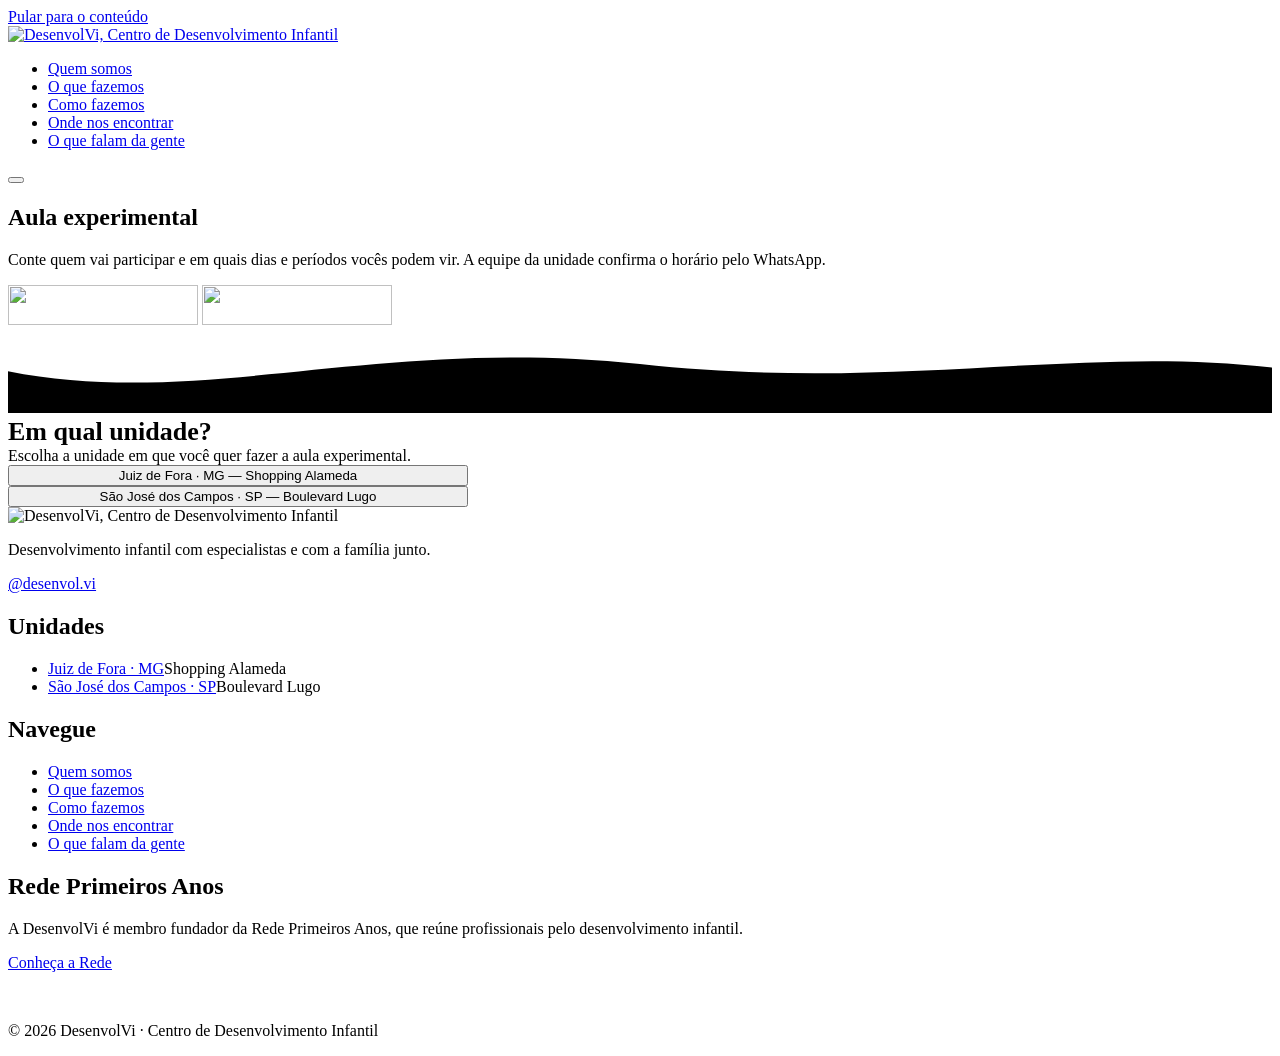
==== aula-experimental.html @ f46319bb "Prévia: aula experimental por unidade na página de contatos (não publicada) Co-Authored-By: Claude O" ====
<!doctype html>
<html lang="pt-BR">
<head>
<meta charset="utf-8">
<meta name="viewport" content="width=device-width, initial-scale=1">
<title>Agende sua aula experimental · DesenvolVi</title>
<meta name="description" content="Peça a aula experimental na DesenvolVi: conte quem vai participar e em que dias e períodos vocês podem. A equipe confirma o horário pelo WhatsApp.">
<meta name="theme-color" content="#9966FF">
<meta name="robots" content="noindex">
<meta property="og:type" content="website">
<meta property="og:locale" content="pt_BR">
<meta property="og:title" content="Agende sua aula experimental · DesenvolVi">
<meta property="og:description" content="Conte quem vai participar e em que dias e períodos vocês podem. A equipe confirma o horário pelo WhatsApp.">
<meta property="og:image" content="assets/img/icone-app-512.png">
<link rel="icon" href="assets/img/favicon.ico" sizes="any">
<link rel="icon" type="image/png" sizes="32x32" href="assets/img/favicon-32.png">
<link rel="apple-touch-icon" href="assets/img/apple-touch-icon.png">
<link rel="preload" href="assets/fonts/baloo-2-latin-800-normal.woff2" as="font" type="font/woff2" crossorigin>
<link rel="preload" href="assets/fonts/roboto-latin-400-normal.woff2" as="font" type="font/woff2" crossorigin>
<link rel="stylesheet" href="assets/css/style.css?v=6">
<link rel="stylesheet" href="assets/css/formulario.css?v=1">
</head>
<body>
<a class="pular" href="#conteudo">Pular para o conteúdo</a>
<header class="site-header">
  <div class="wrap hd">
    <a class="marca" href="index.html" aria-label="DesenvolVi, Centro de Desenvolvimento Infantil, página inicial"><img src="assets/img/logo-desenvolvi.png" alt="DesenvolVi, Centro de Desenvolvimento Infantil" width="276" height="70"></a>
    <nav class="menu" id="menu" aria-label="Menu principal">
      <ul><li><a href="quem-somos.html">Quem somos</a></li><li><a href="index.html#servicos">O que fazemos</a></li><li><a href="como-fazemos.html">Como fazemos</a></li><li><a href="index.html#unidades">Onde nos encontrar</a></li><li><a href="o-que-falam.html">O que falam da gente</a></li></ul>
      <a class="lnk-app" href="#" data-app hidden>Entrar no app</a>
    </nav>
    <div class="hd-acoes">
      <button class="menu-toggle" id="menu-toggle" type="button" aria-controls="menu" aria-expanded="false" aria-label="Abrir menu"><span></span><span></span><span></span></button>
    </div>
  </div>
</header>

<main id="conteudo">
  <section class="pg-topo lilas">
    <span class="decor" aria-hidden="true"><span class="bolha b1"></span><span class="bolha b2"></span></span>
    <div class="wrap pg-topo-in">
      <div>
        <h1>Aula experimental</h1>
        <p class="lead">Conte quem vai participar e em quais dias e períodos vocês podem vir. A equipe da unidade confirma o horário pelo WhatsApp.</p>
      </div>
      <div class="pg-adesivos" aria-hidden="true">
        <img src="assets/img/pilulas/explorar.svg" alt="" width="190" height="40">
        <img src="assets/img/pilulas/incentivar.svg" alt="" width="190" height="40">
      </div>
    </div>
    <svg class="onda o-branco onda-base" viewBox="0 0 1440 96" preserveAspectRatio="none" aria-hidden="true" focusable="false"><path d="M0,48 C220,92 420,8 720,40 C1010,72 1220,18 1440,44 L1440,96 L0,96 Z" fill="currentColor"/></svg>
  </section>

  <section class="fm-secao">
    <div class="wrap fm-wrap">

      <noscript><p class="fm-aviso erro">Para enviar o pedido é preciso ativar o JavaScript. Se preferir, fale com a gente pelo <a href="contato.html">WhatsApp da unidade</a>.</p></noscript>

      <!-- 1) sem unidade no link: escolher -->
      <div id="fm-escolha" hidden>
        <h2 class="fm-tit">Em qual unidade?</h2>
        <p class="fm-dica">Escolha a unidade em que você quer fazer a aula experimental.</p>
        <ul class="fm-escolha" id="fm-escolha-lista"></ul>
      </div>

      <!-- 2) formulário -->
      <div id="fm-form-area" hidden>
        <p class="fm-un"><span id="fm-un-nome"></span><button type="button" id="fm-trocar" hidden>trocar</button></p>

        <div id="fm-carregando" class="fm-carregando" role="status"><span class="fm-giro" aria-hidden="true"></span>Preparando o formulário...</div>
        <div id="fm-falha" class="fm-aviso erro" role="alert" hidden></div>

        <form id="fm-form" novalidate hidden autocomplete="on">
          <div class="fm-aviso erro" id="fm-resumo-erros" role="alert" hidden></div>

          <fieldset class="fm-bloco">
            <legend>Quem vai participar</legend>
            <div class="fm-campo" id="c-crianca">
              <label for="f-crianca">Nome da criança</label>
              <input type="text" id="f-crianca" name="crianca" maxlength="80" autocomplete="off" required>
              <p class="fm-erro" hidden></p>
            </div>
            <div class="fm-campo" id="c-faixa">
              <label for="f-faixa">Idade da criança</label>
              <select id="f-faixa" name="faixa" required><option value="">Escolha...</option></select>
              <p class="fm-erro" hidden></p>
            </div>
          </fieldset>

          <fieldset class="fm-bloco">
            <legend>Responsável</legend>
            <div class="fm-campo" id="c-resp">
              <label for="f-resp">Nome do responsável</label>
              <input type="text" id="f-resp" name="responsavel" maxlength="80" autocomplete="name" required>
              <p class="fm-erro" hidden></p>
            </div>
            <div class="fm-duas">
              <div class="fm-campo" id="c-cel">
                <label for="f-cel">WhatsApp</label>
                <input type="tel" id="f-cel" name="celular" inputmode="tel" autocomplete="tel-national" placeholder="(00) 00000-0000" maxlength="15" required>
                <p class="fm-erro" hidden></p>
              </div>
              <div class="fm-campo" id="c-origem">
                <label for="f-origem">Como conheceu a DesenvolVi?</label>
                <select id="f-origem" name="origem" required><option value="">Escolha...</option></select>
                <p class="fm-erro" hidden></p>
              </div>
            </div>
          </fieldset>

          <fieldset class="fm-bloco" id="c-matriz">
            <legend>Quando vocês podem vir?</legend>
            <p class="fm-dica">Toque em todos os dias e períodos em que podem. Quanto mais opções, mais fácil de encontrar um horário. Toque no nome do dia ou do período para marcar tudo de uma vez.</p>
            <div class="mx" id="fm-matriz" role="group" aria-label="Dias e períodos disponíveis"></div>
            <p class="fm-erro" hidden></p>
          </fieldset>

          <fieldset class="fm-bloco">
            <legend>Quer nos contar mais alguma coisa?</legend>
            <div class="fm-campo" id="c-obs">
              <label for="f-obs">Observações <span class="fm-opc">(opcional)</span></label>
              <textarea id="f-obs" name="obs" maxlength="300" placeholder="Por exemplo: uma preferência de horário ou algo que a equipe deva saber."></textarea>
              <p class="fm-contador" id="fm-obs-cont" aria-live="off">0/300</p>
            </div>
          </fieldset>

          <!-- campo isca: pessoas não veem; robôs costumam preencher -->
          <div class="fm-isca" aria-hidden="true"><label>Não preencha este campo<input type="text" id="f-isca" name="site" tabindex="-1" autocomplete="off"></label></div>

          <label class="fm-aceite" id="c-aceite">
            <input type="checkbox" id="f-aceite" required>
            <span>Autorizo a DesenvolVi a usar estes dados para entrar em contato comigo sobre a aula experimental (LGPD).</span>
          </label>
          <p class="fm-erro" id="c-aceite-erro" hidden></p>

          <button class="btn btn-primary fm-enviar" id="fm-enviar" type="submit">Enviar pedido</button>
        </form>
      </div>

      <!-- 3) resultado -->
      <div id="fm-ok" class="fm-ok" hidden tabindex="-1">
        <span class="fm-ok-ic" aria-hidden="true"><svg viewBox="0 0 24 24" width="40" height="40" fill="none" stroke="currentColor" stroke-width="3" stroke-linecap="round" stroke-linejoin="round"><path d="M5 12.5l4.5 4.5L19 7.5"/></svg></span>
        <h2>Recebemos o seu pedido!</h2>
        <p id="fm-ok-txt">Agora é só enviar a mensagem pelo WhatsApp da unidade. A equipe responde com o horário disponível.</p>
        <div class="fm-resumo" id="fm-ok-resumo"></div>
        <a class="btn btn-primary fm-whats" id="fm-ok-whats" href="#" target="_blank" rel="noopener" data-evento="experimental_whatsapp"></a>
      </div>

    </div>
  </section>
</main>

<footer class="site-footer">
  <div class="wrap ft">
    <div class="ft-marca">
      <img src="assets/img/logo-desenvolvi-escuro.png" alt="DesenvolVi, Centro de Desenvolvimento Infantil" width="276" height="70" loading="lazy">
      <p>Desenvolvimento infantil com especialistas e com a família junto.</p>
      <p><a href="#" data-instagram data-usuario>Instagram</a></p>
    </div>
    <div>
      <h2 class="ft-tit">Unidades</h2>
      <ul class="ft-lista" data-unidades="rodape"></ul>
    </div>
    <div>
      <h2 class="ft-tit">Navegue</h2>
      <ul class="ft-lista"><li><a href="quem-somos.html">Quem somos</a></li><li><a href="index.html#servicos">O que fazemos</a></li><li><a href="como-fazemos.html">Como fazemos</a></li><li><a href="index.html#unidades">Onde nos encontrar</a></li><li><a href="o-que-falam.html">O que falam da gente</a></li></ul>
      <p><a href="#" data-app hidden>Entrar no app</a></p>
    </div>
    <div class="ft-rede">
      <h2 class="ft-tit">Rede Primeiros Anos</h2>
      <p>A DesenvolVi é membro fundador da Rede Primeiros Anos, que reúne profissionais pelo desenvolvimento infantil.</p>
      <p><a href="#" data-rede>Conheça a Rede</a></p>
    </div>
  </div>
  <div class="wrap ft-base">
    <img class="faixa" src="assets/img/faixa.svg" alt="" width="200" height="12">
    <p>© <span id="ano">2026</span> DesenvolVi · Centro de Desenvolvimento Infantil</p>
  </div>
</footer>

<dialog class="dlg" id="dlg-agendar" aria-labelledby="dlg-tit">
  <div class="dlg-caixa">
    <button class="dlg-fechar" type="button" data-fechar aria-label="Fechar">×</button>
    <h2 id="dlg-tit">Escolha a unidade</h2>
    <p>A conversa continua pelo WhatsApp.</p>
    <ul class="dlg-lista" id="dlg-unidades"></ul>
  </div>
</dialog>

<script src="assets/js/config.js?v=6"></script>
<script src="assets/js/app.js?v=6"></script>
<script src="assets/js/experimental.js?v=1"></script>
</body>
</html>
---- assets/css/formulario.css ----
/* DesenvolVi — formulário da aula experimental (aula-experimental.html).
   Usa só os tokens do Design System já definidos em style.css (cores, espaços, raios, botões). */

.fm-secao{padding:var(--space-7) 0 var(--space-8)}
.fm-wrap{max-width:760px}
.fm-un{display:inline-flex;align-items:center;gap:var(--space-2);margin:0 0 var(--space-5);padding:var(--space-2) var(--space-4);border-radius:var(--radius-pill);background:var(--surface-soft);border:1px solid var(--line);font-weight:700;color:var(--brand-text)}
.fm-un button{border:0;background:none;color:var(--ink-muted);font:500 14px/20px var(--font);text-decoration:underline;cursor:pointer;padding:var(--space-1) var(--space-2);min-height:32px}

.fm-bloco{margin:0 0 var(--space-6);padding:0;border:0;min-width:0}
.fm-bloco > legend,.fm-tit{font-family:var(--titulo);font-weight:700;font-size:26px;line-height:30px;color:var(--ink);margin:0 0 var(--space-2);padding:0}
.fm-dica{color:var(--ink-muted);margin:0 0 var(--space-4)}

.fm-campo{margin:0 0 var(--space-4)}
.fm-campo > label{display:block;font-weight:700;margin:0 0 var(--space-2)}
.fm-campo .fm-opc{font-weight:400;color:var(--ink-muted)}
.fm-campo input[type=text],.fm-campo input[type=tel],.fm-campo select,.fm-campo textarea{display:block;width:100%;min-height:var(--touch-min);padding:var(--space-3) var(--space-4);border:2px solid var(--line-strong);border-radius:var(--radius-sm);background:var(--surface);color:var(--ink);font:400 17px/24px var(--font)}
.fm-campo textarea{min-height:96px;resize:vertical}
.fm-campo select{appearance:none;background-image:linear-gradient(45deg,transparent 50%,var(--ink) 50%),linear-gradient(135deg,var(--ink) 50%,transparent 50%);background-position:calc(100% - 22px) 50%,calc(100% - 16px) 50%;background-size:6px 6px;background-repeat:no-repeat;padding-right:var(--space-7)}
.fm-campo input:focus,.fm-campo select:focus,.fm-campo textarea:focus{border-color:var(--focus)}
.fm-campo.tem-erro input,.fm-campo.tem-erro select,.fm-campo.tem-erro textarea{border-color:var(--danger)}
.fm-erro{margin:var(--space-2) 0 0;color:var(--danger);font-weight:500;font-size:15px;line-height:22px}
.fm-contador{margin:var(--space-1) 0 0;color:var(--ink-muted);font-size:14px;line-height:20px;text-align:right}
.fm-duas{display:grid;grid-template-columns:1fr 1fr;gap:var(--space-4)}

/* matriz de dias e períodos */
.mx{display:grid;grid-template-columns:minmax(96px,1.1fr) 1fr 1fr;gap:var(--space-2);align-items:stretch;max-width:560px}
.mx-col,.mx-dia{border:0;background:none;font:700 15px/20px var(--font);color:var(--brand-text);cursor:pointer;min-height:var(--touch-min);padding:var(--space-2);border-radius:var(--radius-sm);text-align:center}
.mx-col{text-transform:uppercase;letter-spacing:.08em;background:var(--surface-soft);border:1px solid var(--line)}
.mx-dia{text-align:left;color:var(--ink);font-weight:500;font-size:17px;display:flex;align-items:center}
.mx-col:hover,.mx-dia:hover{background:var(--surface-soft)}
.mx-cel{position:relative;display:flex;align-items:center;justify-content:center;gap:var(--space-2);min-height:56px;border:2px solid var(--line-strong);border-radius:var(--radius-md);background:var(--surface);color:var(--ink-muted);font:500 15px/20px var(--font);cursor:pointer;transition:background-color var(--dur-fast) var(--ease),border-color var(--dur-fast) var(--ease),color var(--dur-fast) var(--ease)}
.mx-cel:hover{border-color:var(--action)}
.mx-cel[aria-pressed="true"]{background:var(--action);border-color:var(--action);color:var(--on-action);font-weight:700}
.mx-cel .mx-ok{display:none;width:20px;height:20px}
.mx-cel[aria-pressed="true"] .mx-ok{display:block}
.fm-bloco.tem-erro .mx-cel{border-color:var(--danger)}

/* consentimento */
.fm-aceite{display:flex;gap:var(--space-3);align-items:flex-start;margin:0 0 var(--space-5);color:var(--ink-muted);font-size:15px;line-height:22px}
.fm-aceite input{flex:none;width:26px;height:26px;margin:0;accent-color:var(--action)}
.fm-aceite.tem-erro{color:var(--danger)}

/* envio, avisos e resultado */
.fm-enviar{width:100%;max-width:420px}
.fm-enviar[disabled]{opacity:.65;cursor:wait}
.fm-aviso{margin:0 0 var(--space-5);padding:var(--space-4) var(--space-5);border-radius:var(--radius-md);background:var(--surface-soft);border:1px solid var(--line);color:var(--ink)}
.fm-aviso.erro{background:#FDECEA;border-color:#F1B8B3;color:#7A1A14}
.fm-aviso a{font-weight:700}
.fm-ok{text-align:center;max-width:560px;margin:0 auto}
.fm-ok .fm-ok-ic{display:inline-flex;align-items:center;justify-content:center;width:72px;height:72px;border-radius:50%;background:var(--desenvolver);color:var(--on-pilula);margin-bottom:var(--space-4)}
.fm-ok h2{margin-bottom:var(--space-3)}
.fm-resumo{margin:var(--space-5) 0;padding:var(--space-4) var(--space-5);text-align:left;background:var(--surface-soft);border:1px solid var(--line);border-radius:var(--radius-md);color:var(--ink-muted);white-space:pre-line}
.fm-whats{width:100%;max-width:420px}
.fm-carregando{display:flex;align-items:center;gap:var(--space-3);color:var(--ink-muted);padding:var(--space-5) 0}
.fm-giro{width:22px;height:22px;border:3px solid var(--line);border-top-color:var(--brand);border-radius:50%;animation:fmgira .8s linear infinite}
@keyframes fmgira{to{transform:rotate(360deg)}}

/* escolha de unidade (quando o link vem sem ?u=) */
.fm-escolha{list-style:none;margin:var(--space-4) 0 0;padding:0;display:grid;gap:var(--space-3);max-width:460px}

/* campo isca contra robôs: fora da tela e fora do foco */
.fm-isca{position:absolute!important;left:-10000px!important;top:auto!important;width:1px!important;height:1px!important;overflow:hidden!important}

@media (max-width:560px){
  .fm-duas{grid-template-columns:1fr}
  .mx{grid-template-columns:minmax(84px,1fr) 1fr 1fr}
  .mx-dia{font-size:16px}
  .fm-bloco > legend,.fm-tit{font-size:24px;line-height:28px}
}
@media (prefers-reduced-motion:reduce){.fm-giro{animation:none}.mx-cel{transition:none}}
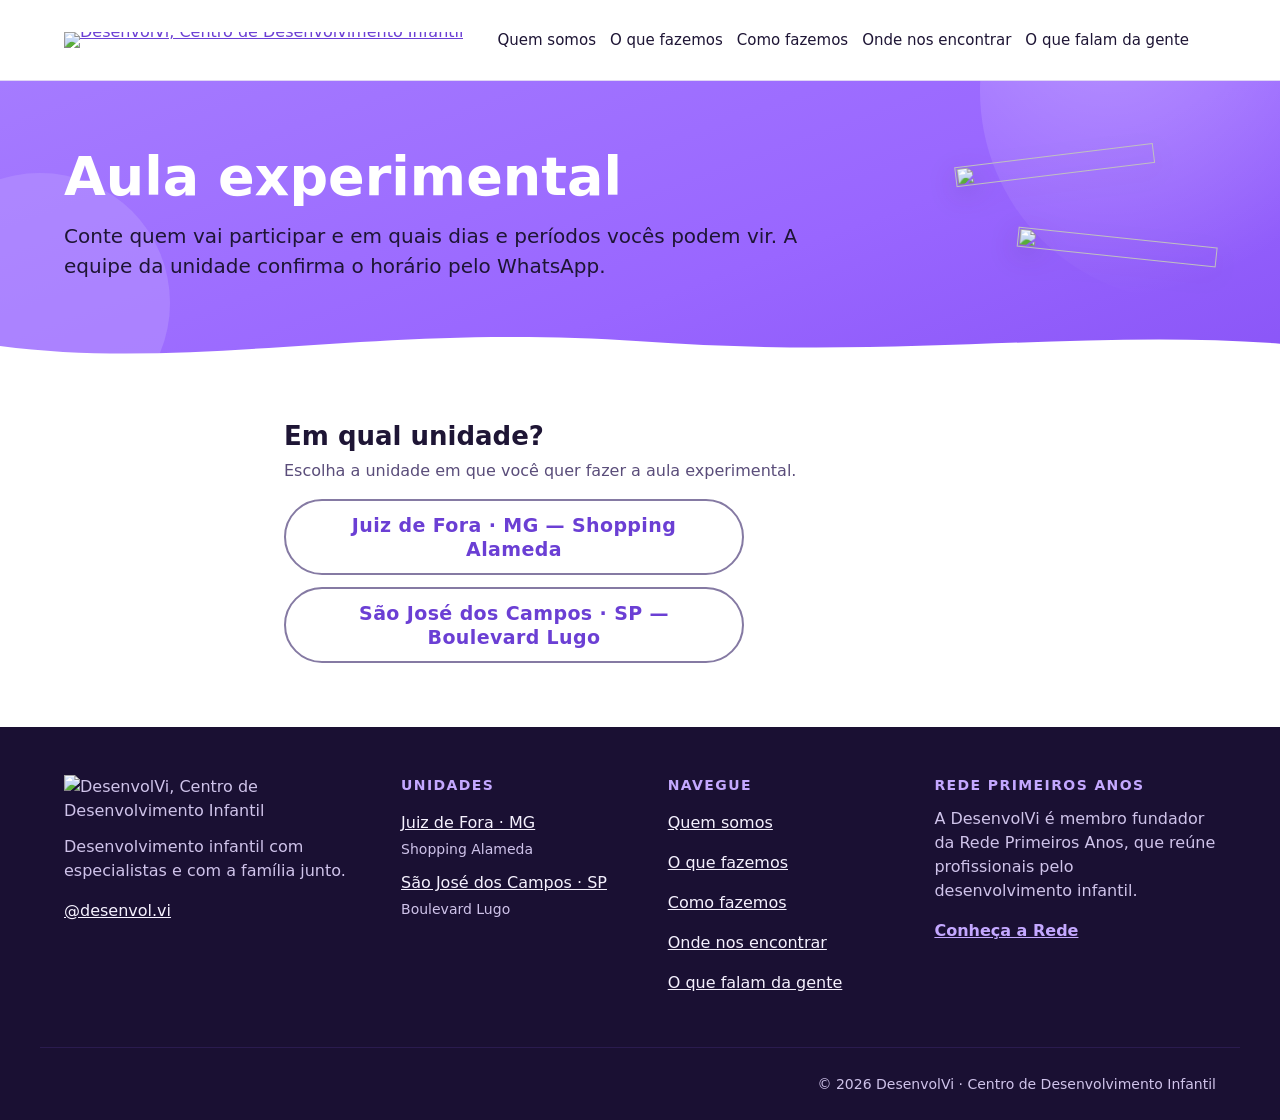
==== commit 82aa9616: "Celular: bordas da tela (área da câmera e barra de baixo) na cor lilás Faixas fixas nas bordas para " ====
--- a/aula-experimental.html
+++ b/aula-experimental.html
@@ -2,7 +2,7 @@
 <html lang="pt-BR">
 <head>
 <meta charset="utf-8">
-<meta name="viewport" content="width=device-width, initial-scale=1">
+<meta name="viewport" content="width=device-width, initial-scale=1, viewport-fit=cover">
 <title>Agende sua aula experimental · DesenvolVi</title>
 <meta name="description" content="Peça a aula experimental na DesenvolVi: conte quem vai participar e em que dias e períodos vocês podem. A equipe confirma o horário pelo WhatsApp.">
 <meta name="theme-color" content="#9966FF">
@@ -17,10 +17,11 @@
 <link rel="apple-touch-icon" href="assets/img/apple-touch-icon.png">
 <link rel="preload" href="assets/fonts/baloo-2-latin-800-normal.woff2" as="font" type="font/woff2" crossorigin>
 <link rel="preload" href="assets/fonts/roboto-latin-400-normal.woff2" as="font" type="font/woff2" crossorigin>
-<link rel="stylesheet" href="assets/css/style.css?v=6">
+<link rel="stylesheet" href="assets/css/style.css?v=7">
 <link rel="stylesheet" href="assets/css/formulario.css?v=1">
 </head>
 <body>
+<div class="borda-cel topo" aria-hidden="true"></div><div class="borda-cel base" aria-hidden="true"></div>
 <a class="pular" href="#conteudo">Pular para o conteúdo</a>
 <header class="site-header">
   <div class="wrap hd">
@@ -187,8 +188,8 @@
   </div>
 </dialog>
 
-<script src="assets/js/config.js?v=6"></script>
-<script src="assets/js/app.js?v=6"></script>
+<script src="assets/js/config.js?v=7"></script>
+<script src="assets/js/app.js?v=7"></script>
 <script src="assets/js/experimental.js?v=1"></script>
 </body>
 </html>
--- a/assets/css/style.css
+++ b/assets/css/style.css
@@ -0,0 +1,643 @@
+/* DesenvolVi — site público
+   Cores, tipografia, espaços e componentes do Design System DesenvolVi v2.2 (tokens.json). */
+
+/* Fontes na própria pasta do site (assets/fonts, licença OFL): funcionam em qualquer sistema,
+   sem depender do Google Fonts. Roboto no texto; Baloo 2 nos títulos e na frase de abertura;
+   Fredoka nos subtítulos (textos pequenos acima dos títulos) e no texto logo abaixo do título de cada página. */
+@font-face{font-family:"Roboto";src:url(../fonts/roboto-latin-400-normal.woff2) format("woff2");font-weight:400;font-style:normal;font-display:swap}
+@font-face{font-family:"Roboto";src:url(../fonts/roboto-latin-500-normal.woff2) format("woff2");font-weight:500;font-style:normal;font-display:swap}
+@font-face{font-family:"Roboto";src:url(../fonts/roboto-latin-700-normal.woff2) format("woff2");font-weight:700;font-style:normal;font-display:swap}
+@font-face{font-family:"Baloo 2";src:url(../fonts/baloo-2-latin-700-normal.woff2) format("woff2");font-weight:700;font-style:normal;font-display:swap}
+@font-face{font-family:"Baloo 2";src:url(../fonts/baloo-2-latin-800-normal.woff2) format("woff2");font-weight:800;font-style:normal;font-display:swap}
+@font-face{font-family:"Fredoka";src:url(../fonts/fredoka-latin-500-normal.woff2) format("woff2");font-weight:500;font-style:normal;font-display:swap}
+@font-face{font-family:"Fredoka";src:url(../fonts/fredoka-latin-600-normal.woff2) format("woff2");font-weight:600;font-style:normal;font-display:swap}
+
+:root{
+  --brand:#9966FF; --brand-text:#6B3FD4; --on-brand:#1E1535;
+  --action:#9966FF; --action-hover:#8A52F5; --action-active:#7A42E8; --on-action:#FFFFFF;
+  --surface:#FFFFFF; --surface-soft:#F6F2FF; --surface-brand:#9966FF; --on-surface-brand:#1E1535;
+  --ink:#1E1535; --ink-muted:#5A4D7A; --line:#E0D6F5; --line-strong:#857AA3; --focus:#6B3FD4;
+  --explorar:#FFC21A; --aprender:#FF5C5C; --incentivar:#00B0F0; --desenvolver:#92D050; --on-pilula:#1E1535;
+  --success:#1B6B3A; --danger:#B3261E;
+  --space-1:4px; --space-2:8px; --space-3:12px; --space-4:16px; --space-5:24px; --space-6:32px; --space-7:48px; --space-8:64px;
+  --radius-sm:8px; --radius-md:16px; --radius-lg:24px; --radius-pill:999px;
+  --shadow-card:0 2px 10px 0 rgba(153,102,255,.20);
+  --touch-min:44px; --content-max:1200px;
+  --font:"Roboto",system-ui,-apple-system,"Segoe UI",sans-serif;
+  --titulo:"Baloo 2","Roboto",system-ui,-apple-system,"Segoe UI",sans-serif;
+  --subtitulo:"Fredoka","Roboto",system-ui,-apple-system,"Segoe UI",sans-serif;
+  --dur-fast:120ms; --dur-base:200ms; --dur-slow:320ms; --ease:cubic-bezier(.2,0,0,1);
+  --z-sticky:100; --z-nav:200; --z-modal:400;
+  --hh:96px;
+}
+*,*::before,*::after{box-sizing:border-box}
+[hidden]{display:none!important}
+html{scroll-behavior:smooth;scroll-padding-top:calc(var(--hh) + 16px);-webkit-text-size-adjust:100%}
+body{margin:0;background:var(--surface);color:var(--ink);font-family:var(--font);font-size:16px;line-height:24px;font-weight:400}
+img{max-width:100%;height:auto}
+a{color:var(--brand-text)}
+a:hover{color:var(--ink)}
+:where(a,button,summary,input,select,textarea,[tabindex]):focus-visible{outline:3px solid var(--focus);outline-offset:2px}
+h1,h2,h3{font-family:var(--font);color:var(--ink);margin:0 0 var(--space-4)}
+h1,.h1{font-size:44px;line-height:48px;font-weight:800}
+.display{font-size:64px;line-height:66px;font-weight:800}
+h2,.h2{font-size:36px;line-height:40px;font-weight:800}
+h3,.h3{font-size:24px;line-height:30px;font-weight:500}
+/* títulos em Baloo 2 (h3 e textos seguem em Roboto) */
+h1,h2,.h1,.h2,.display{font-family:var(--titulo)}
+h2.h3{font-family:var(--titulo);font-weight:700;font-size:26px;line-height:30px}
+p{margin:0 0 var(--space-4)}
+.lead{font-size:18px;line-height:28px;color:var(--ink-muted);max-width:62ch}
+.sr{position:absolute;width:1px;height:1px;overflow:hidden;clip:rect(0 0 0 0);white-space:nowrap}
+.wrap{width:100%;max-width:var(--content-max);margin:0 auto;padding:0 var(--space-5)}
+.pular{position:absolute;left:var(--space-4);top:-60px;z-index:999;background:var(--ink);color:#fff;padding:var(--space-2) var(--space-4);border-radius:var(--radius-sm)}
+.pular:focus{top:var(--space-2);color:#fff}
+.ic{flex:none}
+
+/* ---------- botões ---------- */
+.btn{display:inline-flex;align-items:center;justify-content:center;gap:var(--space-2);min-height:var(--touch-min);min-width:var(--touch-min);padding:var(--space-3) var(--space-5);border:2px solid var(--action);border-radius:var(--radius-pill);background:var(--action);color:var(--on-action);font:700 19px/24px var(--font);letter-spacing:.02em;text-decoration:none;cursor:pointer;transition:background-color var(--dur-fast) var(--ease),border-color var(--dur-fast) var(--ease),color var(--dur-fast) var(--ease)}
+.btn-primary:hover{background:var(--action-hover);border-color:var(--action-hover);color:var(--on-action)}
+.btn-primary:active{background:var(--action-active);border-color:var(--action-active)}
+.btn-sec{background:transparent;border-color:var(--line-strong);color:var(--brand-text)}
+.btn-sec:hover{background:var(--action-hover);border-color:var(--action-hover);color:var(--on-action)}
+.lnk{display:inline-flex;align-items:center;min-height:var(--touch-min);font-weight:700;color:var(--brand-text);text-decoration:none}
+.lnk::after{content:"→";margin-left:var(--space-2);transition:transform var(--dur-fast) var(--ease)}
+.lnk:hover::after{transform:translateX(3px)}
+
+/* ---------- pílulas (componente do Design System) ---------- */
+.pilula{display:inline-block;font:700 14px/20px var(--font);letter-spacing:.1em;text-transform:uppercase;color:var(--on-pilula);padding:var(--space-2) var(--space-5);border-radius:var(--radius-pill)}
+.pl-explorar{background:var(--explorar)}.pl-aprender{background:var(--aprender)}.pl-incentivar{background:var(--incentivar)}.pl-desenvolver{background:var(--desenvolver)}
+
+/* ---------- cartões e grades ---------- */
+.cartao{background:var(--surface-soft);border:1px solid var(--line);border-radius:var(--radius-md);padding:var(--space-5)}
+.suave .cartao{background:var(--surface)}
+.grade{display:grid;gap:var(--space-5);list-style:none;margin:0 0 var(--space-5);padding:0}
+.g2{grid-template-columns:repeat(2,minmax(0,1fr))}
+.g3{grid-template-columns:repeat(3,minmax(0,1fr))}
+.g4{grid-template-columns:repeat(4,minmax(0,1fr))}
+.aviso{color:var(--ink-muted);background:var(--surface-soft);border:1px dashed var(--line-strong);border-radius:var(--radius-md);padding:var(--space-5);margin:0;grid-column:1/-1}
+
+/* ---------- cabeçalho: logo e ações em cima, menu embaixo (desktop) ---------- */
+.site-header{position:sticky;top:0;z-index:var(--z-sticky);background:var(--surface);border-bottom:1px solid var(--line)}
+.hd{display:flex;flex-wrap:wrap;align-items:center;column-gap:var(--space-5);padding-top:var(--space-3)}
+.marca{order:1;display:block;flex:none;line-height:0}
+.marca img{height:70px;width:auto;transition:height var(--dur-base) var(--ease)}
+.hd-acoes{order:2;margin-left:auto;display:flex;align-items:center;gap:var(--space-3);flex:none}
+.menu{order:3;flex:1 0 100%;display:flex;align-items:center;gap:var(--space-4);margin-top:var(--space-3);border-top:1px solid var(--line);padding:var(--space-1) 0}
+.menu ul{display:flex;flex-wrap:wrap;gap:var(--space-1);list-style:none;margin:0 0 0 calc(-1 * var(--space-3));padding:0}
+.menu a{display:inline-flex;align-items:center;min-height:var(--touch-min);padding:0 var(--space-3);border-radius:var(--radius-pill);color:var(--ink);font-weight:500;font-size:16px;text-decoration:none;white-space:nowrap}
+.menu a:hover{background:var(--surface-soft);color:var(--brand-text)}
+.menu a[aria-current="page"]{color:var(--brand-text);font-weight:700;box-shadow:inset 0 -3px 0 var(--brand);border-radius:0}
+.lnk-app{margin-left:auto;font-weight:700!important;color:var(--brand-text)!important}
+.site-header.compacto .hd{padding-top:var(--space-2)}
+.site-header.compacto .marca img{height:52px}
+.site-header.compacto .menu{margin-top:var(--space-2)}
+.menu-toggle{display:none;width:var(--touch-min);height:var(--touch-min);border:2px solid var(--line-strong);border-radius:var(--radius-sm);background:var(--surface);cursor:pointer;flex-direction:column;align-items:center;justify-content:center;gap:5px;padding:0}
+.menu-toggle span{display:block;width:20px;height:2px;background:var(--ink);border-radius:2px;transition:transform var(--dur-base) var(--ease),opacity var(--dur-base) var(--ease)}
+.menu-toggle[aria-expanded="true"] span:nth-child(1){transform:translateY(7px) rotate(45deg)}
+.menu-toggle[aria-expanded="true"] span:nth-child(2){opacity:0}
+.menu-toggle[aria-expanded="true"] span:nth-child(3){transform:translateY(-7px) rotate(-45deg)}
+
+/* ---------- seções ---------- */
+.secao{padding:var(--space-8) 0}
+.suave{background:var(--surface-soft)}
+.intro-sec{color:var(--ink-muted);font-size:18px;line-height:28px;max-width:66ch;margin-bottom:var(--space-6)}
+.duas{display:grid;grid-template-columns:1.1fr .9fr;gap:var(--space-7);align-items:center}
+.foto-red{margin:0;border-radius:var(--radius-lg);overflow:hidden;aspect-ratio:4/3;background:var(--surface-soft)}
+.foto-red img{width:100%;height:100%;object-fit:cover;display:block}
+.faixa{display:block;height:12px;width:auto}
+
+/* topo das páginas internas */
+.pg-topo{background:var(--surface-soft);padding:var(--space-8) 0 var(--space-7);position:relative}
+.pg-topo h1{margin-bottom:var(--space-4)}
+.pg-topo .lead{margin:0}
+.pg-faixa{position:absolute;left:50%;bottom:-6px;transform:translateX(-50%)}
+
+/* ---------- topo da página inicial ---------- */
+.hero{background:linear-gradient(180deg,var(--surface) 0%,var(--surface-soft) 100%);padding:var(--space-8) 0 var(--space-8);overflow:hidden}
+.hero-in{display:flex;align-items:center;gap:var(--space-7);flex-wrap:wrap}
+.ht-text{flex:1 1 420px;min-width:0}
+.sobre{font-weight:700;font-size:14px;line-height:20px;letter-spacing:.1em;text-transform:uppercase;color:var(--brand-text);margin-bottom:var(--space-3)}
+.acoes{display:flex;flex-wrap:wrap;gap:var(--space-3);margin-top:var(--space-6)}
+.ht-art{flex:1 1 380px;min-width:0;position:relative;display:flex;justify-content:center;padding:var(--space-4) 0}
+.ht-frame{width:min(440px,100%);aspect-ratio:1;border-radius:50%;background:var(--surface-soft);overflow:hidden;border:8px solid var(--brand);box-shadow:0 28px 60px rgba(153,102,255,.28);display:flex;align-items:center;justify-content:center}
+.ht-frame img{width:100%;height:100%;object-fit:cover;object-position:58% 50%}
+.pill{position:absolute;width:clamp(130px,34%,180px);height:auto;filter:drop-shadow(0 8px 14px rgba(30,21,53,.18))}
+.pill.p1{left:2%;top:6%;transform:rotate(-6deg)}
+.pill.p2{right:0;top:18%;transform:rotate(5deg)}
+.pill.p3{left:-2%;top:56%;transform:rotate(4deg)}
+.pill.p4{right:3%;bottom:6%;transform:rotate(-5deg)}
+.ht-frame.ht-play{cursor:pointer}
+.ht-frame.ht-play:focus-visible{outline:4px solid var(--focus);outline-offset:6px}
+
+/* pilares */
+.pilares .pilar{display:flex;flex-direction:column;align-items:flex-start;gap:var(--space-3)}
+.pilares .pilar p{margin:0}
+.pilar-longo h3{margin-bottom:var(--space-3)}
+.pilar-longo p{margin:0}
+
+/* serviços */
+.servico{display:flex;flex-direction:column;align-items:flex-start}
+.servico p:not(.tag){color:var(--ink-muted);flex:1}
+.servico .btn{margin-top:var(--space-2)}
+.servico .lnk{margin-top:var(--space-2)}
+.sv-acoes{display:flex;flex-wrap:wrap;align-items:center;column-gap:var(--space-5)}
+.tag{font-weight:700;font-size:14px;line-height:20px;letter-spacing:.02em;color:var(--brand-text);margin-bottom:var(--space-2)}
+
+/* áreas */
+.area{padding:0;overflow:hidden}
+.area h3,.area p{padding:0 var(--space-5)}
+.area h3{margin-top:var(--space-4);margin-bottom:var(--space-2)}
+.area-foto{margin:0;aspect-ratio:16/10;background:var(--surface-soft)}
+.area-foto img{width:100%;height:100%;object-fit:cover;display:block}
+
+/* passos */
+.passos{list-style:none;margin:0;padding:0;display:grid;grid-template-columns:repeat(3,minmax(0,1fr));gap:var(--space-5);counter-reset:p}
+.passos li{position:relative;padding:var(--space-5);border:1px solid var(--line);border-radius:var(--radius-md);background:var(--surface)}
+.passos .n{display:inline-flex;align-items:center;justify-content:center;width:44px;height:44px;border-radius:50%;background:var(--brand);color:var(--on-brand);font-weight:700;font-size:20px;margin-bottom:var(--space-3)}
+.passos h3{margin-bottom:var(--space-2)}
+.passos p{margin:0;color:var(--ink-muted)}
+
+/* ciclo ação e reação */
+.ciclo{list-style:none;margin:0;padding:0;display:grid;grid-template-columns:repeat(4,minmax(0,1fr));gap:var(--space-5);counter-reset:c}
+.ciclo li{counter-increment:c;background:var(--surface-soft);border:1px solid var(--line);border-radius:var(--radius-md);padding:var(--space-5);position:relative}
+.ciclo li::before{content:counter(c);position:absolute;right:var(--space-4);top:var(--space-4);font-weight:700;color:var(--ink-muted)}
+.ciclo .pilula{margin-bottom:var(--space-3)}
+.ciclo p{margin:0}
+.ciclo + .fonte{margin-top:var(--space-5)}
+.fonte{font-size:14px;line-height:20px;color:var(--ink-muted);margin:0}
+
+/* perguntas frequentes */
+.faqs{display:grid;gap:var(--space-3);max-width:860px}
+.faq{background:var(--surface);border:1px solid var(--line);border-radius:var(--radius-md);padding:0 var(--space-5)}
+.faq summary{cursor:pointer;min-height:var(--touch-min);display:flex;align-items:center;justify-content:space-between;gap:var(--space-4);padding:var(--space-4) 0;font-weight:700;list-style:none}
+.faq summary::-webkit-details-marker{display:none}
+.faq summary::after{content:"+";font-size:24px;color:var(--brand-text);transition:transform var(--dur-base) var(--ease)}
+.faq[open] summary::after{transform:rotate(45deg)}
+.faq p{color:var(--ink-muted);padding-bottom:var(--space-4);margin:0}
+
+/* unidades */
+.unidade{display:flex;flex-direction:column;align-items:flex-start}
+.un-nome{margin-bottom:var(--space-1)}
+.un-uf{color:var(--ink-muted);font-weight:500}
+.un-local{color:var(--ink-muted);margin-bottom:var(--space-3)}
+.un-linha{margin-bottom:var(--space-2)}
+.un-acoes{display:flex;flex-wrap:wrap;gap:var(--space-3);margin-top:var(--space-3)}
+
+/* equipe */
+.pessoa{display:flex;gap:var(--space-5);align-items:flex-start}
+.pessoa .av{flex:none;width:96px;height:96px;border-radius:50%;background:var(--brand);color:var(--on-brand);display:flex;align-items:center;justify-content:center;font-weight:700;font-size:28px;object-fit:cover}
+.pessoa h3{margin-bottom:var(--space-1)}
+.apelido{color:var(--brand-text);font-weight:700;margin-bottom:var(--space-1)}
+.cargo{color:var(--ink-muted);font-size:14px;line-height:20px;margin-bottom:var(--space-3)}
+.pessoa p:last-child{margin:0}
+
+.destaque-rede{max-width:820px}
+.insta{display:flex;flex-direction:column;align-items:flex-start;max-width:820px}
+.depo blockquote{margin:0 0 var(--space-3);font-size:18px;line-height:28px}
+.depo figcaption{color:var(--ink-muted)}
+
+/* chamada final */
+.cta-final{display:flex;align-items:center;gap:var(--space-6);background:var(--surface-soft);border:1px solid var(--line);border-radius:var(--radius-lg);padding:var(--space-6) var(--space-7);position:relative;overflow:hidden}
+.cta-final::after{content:"";position:absolute;left:0;right:0;top:0;height:6px;background:linear-gradient(90deg,var(--explorar) 0 25%,var(--aprender) 25% 50%,var(--incentivar) 50% 75%,var(--desenvolver) 75%)}
+.cta-final img{flex:none;width:160px}
+.cta-final h2{margin-bottom:var(--space-2)}
+.cta-final p{color:var(--ink-muted)}
+
+/* ---------- rodapé ---------- */
+.site-footer{background:var(--surface-soft);border-top:1px solid var(--line);padding:var(--space-7) 0 var(--space-5);margin-top:0}
+.ft{display:grid;grid-template-columns:1.3fr 1fr 1fr 1.2fr;gap:var(--space-6)}
+.ft-marca img{height:56px;width:auto;margin-bottom:var(--space-3)}
+.ft-tit{font-family:var(--font);font-weight:700;font-size:14px;line-height:20px;letter-spacing:.1em;text-transform:uppercase;color:var(--ink-muted);margin-bottom:var(--space-3)}
+.ft-lista{list-style:none;margin:0 0 var(--space-3);padding:0}
+.ft-lista li{margin-bottom:var(--space-2)}
+.ft-lista a{display:inline-flex;align-items:center;min-height:32px;font-weight:500}
+.ft-lista span{display:block;color:var(--ink-muted);font-size:14px;line-height:20px}
+.ft-rede p{color:var(--ink-muted)}
+.ft-rede a{font-weight:700}
+.ft-base{display:flex;align-items:center;justify-content:space-between;gap:var(--space-4);border-top:1px solid var(--line);margin-top:var(--space-6);padding-top:var(--space-5);color:var(--ink-muted);font-size:14px}
+.ft-base p{margin:0}
+
+/* barra de agendamento (celular) */
+
+/* ---------- janela "Agendar visita" ---------- */
+.dlg{border:0;padding:0;border-radius:var(--radius-lg);max-width:min(460px,calc(100vw - 32px));width:100%;color:var(--ink);background:var(--surface);box-shadow:0 24px 60px rgba(30,21,53,.35)}
+.dlg::backdrop{background:rgba(30,21,53,.55)}
+.dlg[open]{animation:dlgEntra var(--dur-slow) var(--ease)}
+@keyframes dlgEntra{from{opacity:0;transform:translateY(12px)}to{opacity:1;transform:none}}
+.dlg-caixa{padding:var(--space-6);position:relative}
+.dlg-caixa h2{font-size:24px;line-height:30px;margin-bottom:var(--space-2);padding-right:var(--space-7)}
+.dlg-caixa>p{color:var(--ink-muted)}
+.dlg-fechar{position:absolute;right:var(--space-4);top:var(--space-4);width:var(--touch-min);height:var(--touch-min);border:0;border-radius:50%;background:var(--surface-soft);color:var(--ink);font-size:28px;line-height:1;cursor:pointer}
+.dlg-lista{list-style:none;margin:var(--space-4) 0 0;padding:0;display:grid;gap:var(--space-3)}
+.dlg-un{width:100%;justify-content:flex-start;text-align:left;padding:var(--space-3) var(--space-5)}
+.dlg-un span{display:flex;flex-direction:column}
+.dlg-un small{font-size:14px;line-height:20px;font-weight:400;letter-spacing:0;opacity:.9}
+.dlg-sua{margin:var(--space-1) 0 0 var(--space-5);font-size:14px;line-height:20px;color:var(--ink-muted)}
+
+/* ---------- abertura em vídeo (página inicial) ---------- */
+.abertura{display:none;position:fixed;inset:0;z-index:9999;background:#000;overflow:hidden}
+.intro-on .abertura{display:block}
+html.intro-lock{overflow:hidden}
+.intro-bg{position:absolute;inset:-6%;background:center/cover no-repeat;filter:blur(26px) brightness(.65);transition:opacity .6s}
+.intro-clip{position:fixed;left:0;top:0;width:100vw;height:100vh;height:100dvh;overflow:hidden;box-sizing:border-box;border:0 solid var(--brand);background:#000}
+.intro-video{display:block;width:100%;height:100%;object-fit:cover;object-position:50% 50%}
+@media (max-aspect-ratio:1/1){.intro-video{object-fit:contain}.intro-clip{background:transparent}}
+.intro-ctrl{position:absolute;right:16px;bottom:16px;display:flex;gap:10px;z-index:2;transition:opacity .3s}
+.intro-btn{display:inline-flex;align-items:center;gap:8px;min-height:44px;min-width:44px;justify-content:center;padding:0 18px;border:1px solid rgba(255,255,255,.55);border-radius:999px;background:rgba(0,0,0,.45);color:#fff;font:700 15px var(--font);cursor:pointer;backdrop-filter:blur(6px)}
+.intro-btn:hover,.intro-btn:focus-visible{background:rgba(255,255,255,.22)}
+#intro-som{padding:0}
+#intro-som .som-on{display:none}
+#intro-som[aria-pressed="true"] .som-on{display:inline}
+#intro-som[aria-pressed="true"] .som-off{display:none}
+.intro-btn .som-txt{display:none;font-weight:700;font-size:.95rem}
+.intro-btn.pede-som .som-txt{display:inline}
+#intro-som.pede-som{padding:0 16px 0 12px}
+.intro-btn.pede-som{animation:somPulso 1.6s ease-in-out infinite}
+@keyframes somPulso{0%,100%{box-shadow:0 0 0 0 rgba(255,194,26,0)}50%{box-shadow:0 0 0 6px rgba(255,194,26,.45)}}
+.abertura.saindo{background:transparent;transition:background .9s ease}
+.abertura.abrindo{transition:background .9s ease}
+.abertura.saindo .intro-bg{opacity:0}
+.abertura.saindo .intro-ctrl{opacity:0;pointer-events:none}
+.intro-clip.fade{transition:transform .8s ease,opacity .8s ease;transform:scale(1.06);opacity:0}
+@keyframes sTop{from{opacity:0;transform:translateY(-24px)}to{opacity:1;transform:none}}
+@keyframes sUp{from{opacity:0;transform:translateY(28px)}to{opacity:1;transform:none}}
+@keyframes sFade{from{opacity:0}to{opacity:1}}
+.site-entra .site-header{animation:sTop .8s ease both .15s}
+.site-entra .ht-text>*{animation:sUp .8s cubic-bezier(.2,.7,.2,1) both}
+.site-entra .ht-text>*:nth-child(1){animation-delay:.3s}.site-entra .ht-text>*:nth-child(2){animation-delay:.42s}.site-entra .ht-text>*:nth-child(3){animation-delay:.54s}.site-entra .ht-text>*:nth-child(4){animation-delay:.66s}
+.site-entra .ht-art .pill{animation:sFade .7s ease both 1s}
+
+/* ---------- responsivo ---------- */
+@media (max-width:1199px){
+  .hd{padding:var(--space-3) var(--space-5);min-height:88px;position:relative}
+  .menu{position:absolute;left:0;right:0;top:100%;background:var(--surface);border-top:1px solid var(--line);border-bottom:1px solid var(--line);box-shadow:0 12px 24px rgba(30,21,53,.12);flex-direction:column;align-items:stretch;gap:0;padding:var(--space-3) var(--space-5) var(--space-5);margin:0;display:none;max-height:calc(100vh - var(--hh));overflow:auto}
+  .menu.aberto{display:flex}
+  .menu ul{flex-direction:column;gap:0;margin:0}
+  .menu a{min-height:48px;padding:0 var(--space-3);border-radius:var(--radius-sm)}
+  .menu a[aria-current="page"]{box-shadow:inset 3px 0 0 var(--brand);background:var(--surface-soft)}
+  .lnk-app{margin-left:0}
+  .menu-toggle{display:inline-flex}
+  .site-header.compacto .hd{padding-top:var(--space-2);padding-bottom:var(--space-2);min-height:68px}
+}
+@media (max-width:991px){
+  .g4{grid-template-columns:repeat(2,minmax(0,1fr))}
+  .g3{grid-template-columns:1fr}
+  .ciclo{grid-template-columns:repeat(2,minmax(0,1fr))}
+  .ft{grid-template-columns:1fr 1fr}
+  .duas{grid-template-columns:1fr;gap:var(--space-6)}
+}
+@media (max-width:767px){
+  .wrap{padding:0 var(--space-4)}
+  .display{font-size:44px;line-height:46px}
+  h1,.h1{font-size:36px;line-height:40px}
+  h2,.h2{font-size:30px;line-height:34px}
+  h3,.h3{font-size:20px;line-height:26px}
+  h2.h3{font-size:24px;line-height:28px}
+  .secao{padding:var(--space-7) 0}
+  .pg-topo{padding:var(--space-7) 0 var(--space-6)}
+  .hero{padding:var(--space-6) 0 var(--space-7)}
+  .g2,.passos{grid-template-columns:1fr}
+  .cta-final{flex-direction:column;align-items:flex-start;padding:var(--space-6) var(--space-5)}
+  .cta-final img{width:120px}
+  .pessoa{flex-direction:column}
+  .ft-base{flex-direction:column;align-items:flex-start}
+}
+@media (max-width:699px){
+  .hd{min-height:72px;padding-left:var(--space-4);padding-right:var(--space-4)}
+  .marca img{height:52px}
+  .site-header.compacto .hd{min-height:64px}
+  .site-header.compacto .marca img{height:46px}
+  .ht-art .pill{width:34%}
+  .acoes .btn{flex:1 1 auto}
+}
+@media (max-width:480px){
+  .g4,.ciclo,.ft{grid-template-columns:1fr}
+}
+@media (prefers-reduced-motion:reduce){
+  html{scroll-behavior:auto}
+  *,*::before,*::after{animation-duration:.01ms!important;animation-iteration-count:1!important;transition-duration:.01ms!important}
+  .abertura:not(.manual){display:none!important}
+}
+
+/* ==========================================================================
+   v2 — faixas lilás e escuras, ondas e elementos da marca
+   Texto sobre o lilás: escuro (on-surface-brand, 4,7:1); branco só em títulos grandes (3,7:1, texto grande).
+   Faixa escura: superfície do tema escuro (#1A1033) com o texto claro do tema escuro.
+   ========================================================================== */
+:root{--escuro:#1A1033;--escuro-soft:#2A1B4F;--escuro-ink:#F6F2FF;--escuro-muted:#CFC3EA;--escuro-link:#C4A8FF;--lilas-claro:#B794FF}
+html,body{overflow-x:clip}
+
+/* ondas entre faixas */
+.onda{display:block;position:absolute;left:0;width:100%;height:56px;pointer-events:none;z-index:1}
+.onda-base{bottom:-1px}
+.onda-topo{top:1px;transform:translateY(-100%)}
+.o-branco{color:var(--surface)}.o-suave{color:var(--surface-soft)}.o-lilas{color:var(--brand)}.o-escuro{color:var(--escuro)}
+
+/* faixa lilás */
+.lilas{background:var(--brand);color:var(--on-surface-brand);position:relative}
+.lilas h1,.lilas h2{color:#fff}
+.lilas p,.lilas .lead{color:var(--on-surface-brand)}
+.lilas a:not(.btn){color:var(--on-surface-brand)}
+.lilas .sobre{color:var(--on-surface-brand)}
+.bolha{position:absolute;border-radius:50%;pointer-events:none;z-index:0}
+.bolha.b1{width:420px;height:420px;right:-120px;top:-160px;background:radial-gradient(circle at 30% 30%,rgba(255,255,255,.28),rgba(255,255,255,0) 70%)}
+.bolha.b2{width:260px;height:260px;left:-90px;bottom:-60px;background:var(--lilas-claro);opacity:.55}
+.bolha.b3{width:300px;height:300px;right:-80px;bottom:-120px;background:var(--lilas-claro);opacity:.5}
+.bolha.b4{width:18px;height:18px;left:46%;top:18%;background:var(--explorar);box-shadow:120px 260px 0 -4px var(--aprender),-380px 340px 0 -6px var(--incentivar),40px 420px 0 -2px var(--desenvolver)}
+.lilas .wrap,.escuro .wrap{position:relative;z-index:2}
+
+/* botões sobre o lilás */
+.btn-claro{background:#fff;border-color:#fff;color:var(--ink)}
+.btn-claro:hover{background:var(--ink);border-color:var(--ink);color:#fff}
+.btn-contorno{background:transparent;border-color:var(--ink);color:var(--ink)}
+.btn-contorno:hover{background:var(--ink);border-color:var(--ink);color:#fff}
+
+/* topo da página inicial em lilás */
+.hero.lilas{background:linear-gradient(160deg,#A57BFF 0%,var(--brand) 55%,#8A55F7 100%);padding:var(--space-8) 0 calc(var(--space-8) + 40px)}
+.hero.lilas .sobre{letter-spacing:.12em}
+.hero.lilas .display{color:#fff;text-shadow:0 2px 0 rgba(30,21,53,.12)}
+.hero.lilas .ht-frame{border-color:#fff;box-shadow:0 30px 70px rgba(30,21,53,.35);background:var(--lilas-claro)}
+
+/* topo das páginas internas em lilás */
+.pg-topo.lilas{background:linear-gradient(160deg,#A57BFF 0%,var(--brand) 60%,#8A55F7 100%);padding:var(--space-8) 0 calc(var(--space-8) + 24px);overflow:hidden}
+.pg-topo-in{display:flex;align-items:center;justify-content:space-between;gap:var(--space-6)}
+.pg-topo.lilas h1{color:#fff;font-size:54px;line-height:56px}
+.pg-adesivos{position:relative;flex:none;width:260px;height:140px}
+.pg-adesivos img{position:absolute;width:200px;height:auto;filter:drop-shadow(0 8px 14px rgba(30,21,53,.22))}
+.pg-adesivos img:first-child{left:0;top:10px;transform:rotate(-7deg)}
+.pg-adesivos img:last-child{right:0;bottom:6px;transform:rotate(6deg)}
+.pg-topo .bolha.b1{top:-200px}
+
+/* faixa escura */
+.escuro{background:var(--escuro);color:var(--escuro-ink);position:relative}
+.escuro .secao-in{padding:var(--space-8) var(--space-5) calc(var(--space-8) + 32px)}
+.escuro h2,.escuro h3{color:var(--escuro-ink)}
+.escuro p{color:var(--escuro-muted)}
+.escuro a:not(.btn){color:var(--escuro-link)}
+.escuro .lnk{color:var(--escuro-link)}
+.numero{font-weight:700;font-size:20px;line-height:24px;color:var(--escuro-link)!important;margin-bottom:var(--space-2);letter-spacing:.04em;text-transform:uppercase}
+.numero span{display:block;font-family:var(--titulo);font-weight:800;font-size:104px;line-height:96px;letter-spacing:-.01em;background:linear-gradient(90deg,var(--explorar),var(--aprender) 35%,var(--incentivar) 68%,var(--desenvolver));-webkit-background-clip:text;background-clip:text;color:transparent}
+.foto-red.anel{border:8px solid var(--brand);box-shadow:0 0 0 8px rgba(153,102,255,.25)}
+.rede-in{max-width:820px}
+.sem-cartao{gap:var(--space-7)}
+.sem-cartao article{border-left:4px solid var(--brand);padding-left:var(--space-5)}
+
+/* pilares com cor */
+.pilar,.pilar-longo{border-top:6px solid var(--line);background:var(--surface)}
+.c-explorar{border-top-color:var(--explorar)}.c-aprender{border-top-color:var(--aprender)}.c-incentivar{border-top-color:var(--incentivar)}.c-desenvolver{border-top-color:var(--desenvolver)}
+.pilares .pilar{box-shadow:var(--shadow-card)}
+.pilar-longo{background:var(--surface-soft)}
+
+/* serviços com foto */
+.servico{padding:0;overflow:hidden;background:var(--surface)}
+.servico>*:not(.sv-foto){margin-left:var(--space-5);margin-right:var(--space-5)}
+.servico .tag{margin-top:var(--space-5)}
+.servico>:last-child{margin-bottom:var(--space-5)}
+.sv-foto{margin:0;aspect-ratio:16/9;background:var(--surface-soft)}
+.sv-foto img{width:100%;height:100%;object-fit:cover;display:block}
+
+/* passos com as cores dos pilares e linha ligando */
+.passos.cores{position:relative}
+.passos.cores li{border:0;background:transparent;padding:0 var(--space-3) 0 0}
+.passos.cores .n{width:56px;height:56px;font-size:24px;color:var(--on-pilula);position:relative;z-index:1}
+.passos.cores li:nth-child(1) .n{background:var(--explorar)}
+.passos.cores li:nth-child(2) .n{background:var(--aprender)}
+.passos.cores li:nth-child(3) .n{background:var(--incentivar)}
+.passos.cores::before{content:"";position:absolute;left:28px;right:33%;top:27px;border-top:3px dashed var(--line-strong);z-index:0}
+
+/* chamada final em faixa lilás */
+.cta-final.lilas{display:block;border:0;border-radius:0;padding:var(--space-8) 0 var(--space-8);margin-top:56px;background:linear-gradient(160deg,#A57BFF 0%,var(--brand) 60%,#8A55F7 100%);overflow:visible}
+.cta-final.lilas::after{display:none}
+.cta-in{display:flex;align-items:center;gap:var(--space-7)}
+.cta-in h2{color:#fff;font-size:44px;line-height:48px;margin-bottom:var(--space-3)}
+.cta-in p{color:var(--on-surface-brand);font-size:18px;line-height:28px;max-width:56ch}
+.cta-bebe{flex:none;width:220px;background:#fff;border-radius:50%;padding:18px;box-shadow:0 20px 40px rgba(30,21,53,.25)}
+.cta-faixa{position:absolute;right:var(--space-5);bottom:calc(-1 * var(--space-6))}
+.cta-final .bolha.b3{bottom:-60px}
+.cta-final{overflow:hidden}
+
+/* unidades com mapa */
+.unidade.com-mapa{padding:0;overflow:hidden;background:var(--surface)}
+.unidade.com-mapa{display:flex;flex-direction:column}
+/* mapa e fachada centralizados no cartão, com a largura do conteúdo (mais de 80% do cartão) */
+.un-mapas{align-self:stretch;margin:auto var(--space-5) var(--space-5);display:grid;gap:var(--space-4)}
+.un-mapa{width:100%;aspect-ratio:4/3;background:var(--surface-soft);border-radius:var(--radius-sm);overflow:hidden;border:1px solid var(--line)}
+.un-mapa iframe{display:block;width:100%;height:100%;border:0}
+.un-info{padding:var(--space-5)}
+.unidade:not(.com-mapa) .un-info{padding:0}
+
+/* avaliações */
+.avaliacoes-widget{min-height:120px}
+
+/* rodapé escuro */
+.site-footer{background:var(--escuro);border-top:0;color:var(--escuro-muted)}
+.site-footer .ft-tit{color:var(--escuro-link)}
+.site-footer a{color:var(--escuro-ink)}
+.site-footer a:hover{color:var(--escuro-link)}
+.site-footer .ft-lista span,.site-footer .ft-rede p,.site-footer p{color:var(--escuro-muted)}
+.site-footer .ft-rede a{color:var(--escuro-link)}
+.ft-base{border-top-color:var(--escuro-soft)}
+.cta-final.lilas+.site-footer,.lilas+.site-footer{margin-top:0}
+
+@media (max-width:991px){
+  .pg-adesivos{display:none}
+  .cta-in{flex-direction:column;align-items:flex-start}
+  .cta-bebe{width:150px}
+  .passos.cores::before{display:none}
+}
+@media (max-width:767px){
+  .onda{height:32px}
+  .hero.lilas{padding:var(--space-6) 0 calc(var(--space-7) + 24px)}
+  .pg-topo.lilas{padding:var(--space-7) 0 calc(var(--space-7) + 16px)}
+  .pg-topo.lilas h1{font-size:40px;line-height:42px}
+  .numero span{font-size:80px;line-height:76px}
+  .escuro .secao-in{padding:var(--space-7) var(--space-4) calc(var(--space-7) + 24px)}
+  .cta-in h2{font-size:34px;line-height:38px}
+  .cta-final.lilas{padding:var(--space-7) 0;margin-top:32px}
+  .bolha.b1{width:280px;height:280px}
+  .passos.cores li{padding:0}
+}
+/* decoração presa dentro da faixa (a onda de cima pode sair da faixa) */
+.decor{position:absolute;inset:0;overflow:hidden;pointer-events:none;z-index:0}
+.cta-final{overflow:visible}
+.pg-topo.lilas{overflow:visible}
+@media (max-width:991px){.bolha.b4{display:none}}
+.rede-in{max-width:var(--content-max)}
+.rede-in>p{max-width:62ch}
+/* faixa escura seguida da chamada lilás: sem a onda branca entre as duas */
+.escuro:has(+ .cta-final) .onda-base{display:none}
+.escuro + .cta-final.lilas{margin-top:0}
+
+/* cabeçalho em uma linha só: logo, menu e botão (a partir de 1200 px) */
+@media (min-width:1200px){
+  .hd{flex-wrap:nowrap;padding-top:var(--space-2);padding-bottom:var(--space-2);min-height:80px;column-gap:var(--space-4)}
+  .marca img{height:62px}
+  .menu{order:2;flex:0 1 auto;margin:0 0 0 auto;border-top:0;padding:0;gap:var(--space-2)}
+  .menu ul{margin:0;gap:0;flex-wrap:nowrap}
+  .menu{flex:0 0 auto}
+  .menu a{font-size:15px;padding:0 7px}
+  .menu a[aria-current="page"]{box-shadow:inset 0 -3px 0 var(--brand)}
+  .lnk-app{margin-left:var(--space-2)}
+  .hd-acoes{order:3;margin-left:var(--space-1)}
+  .site-header.compacto .hd{min-height:64px;padding-top:var(--space-1);padding-bottom:var(--space-1)}
+  .site-header.compacto .marca img{height:50px}
+  .site-header.compacto .menu{margin-top:0}
+}
+
+/* ==========================================================================
+   Três ideias-chave (página inicial) e dia a dia (O que fazemos)
+   ========================================================================== */
+.ideias .ideia{display:flex;flex-direction:column;align-items:flex-start}
+.ideia .n{display:inline-flex;align-items:center;justify-content:center;width:48px;height:48px;border-radius:50%;font:800 26px/1 var(--titulo);color:var(--on-pilula);margin-bottom:var(--space-4)}
+.ideia:nth-child(1) .n{background:var(--explorar)}
+.ideia:nth-child(2) .n{background:var(--aprender)}
+.ideia:nth-child(3) .n{background:var(--incentivar)}
+.ideia h3{margin-bottom:var(--space-3)}
+.ideia p{color:var(--ink-muted)}
+.ideia .ideia-dv{margin:auto 0 0;padding-top:var(--space-4);border-top:1px solid var(--line);color:var(--ink);width:100%}
+.ideia-dv strong{color:var(--brand-text)}
+#ciencia .fonte{margin-top:var(--space-5)}
+.links-sec{display:flex;flex-wrap:wrap;column-gap:var(--space-6);margin:var(--space-2) 0 0}
+
+/* quatro áreas com as dicas para casa */
+.areas .area{display:flex;flex-direction:column}
+.nas-aulas{margin:0 var(--space-5) var(--space-5);padding:var(--space-4);border-radius:var(--radius-sm);background:var(--surface);flex:1}
+.suave .nas-aulas{background:var(--surface-soft)}
+.area .nas-aulas p{padding:0;margin:0;font-size:15px;line-height:22px;color:var(--ink)}
+.area .nas-aulas .nas-aulas-tit{font-weight:700;font-size:14px;line-height:20px;letter-spacing:.08em;text-transform:uppercase;color:var(--brand-text);margin:0 0 var(--space-2)}
+.sec-acao{margin:var(--space-6) 0 0}
+
+/* cuidados do dia a dia */
+.sobre-alerta{color:var(--danger)}
+.cuidado{border-top:6px solid var(--aprender)}
+.cuidado h3{margin-bottom:var(--space-3)}
+.cuidado p{color:var(--ink-muted)}
+.cuidado .na-pratica{color:var(--ink);margin:0}
+.telas{margin:var(--space-6) 0 var(--space-5);padding:var(--space-5);border:1px solid var(--line);border-radius:var(--radius-md);background:var(--surface-soft)}
+.telas h3{margin-bottom:var(--space-4)}
+.telas-faixas{display:grid;grid-template-columns:repeat(2,minmax(0,1fr));gap:var(--space-4);margin-bottom:var(--space-4)}
+.telas-faixas p{margin:0;background:var(--surface);border-radius:var(--radius-sm);border-left:4px solid var(--incentivar);padding:var(--space-4);color:var(--ink-muted)}
+.telas-faixas .idade{display:block;font-weight:700;font-size:14px;line-height:20px;letter-spacing:.08em;text-transform:uppercase;color:var(--brand-text)}
+.telas-faixas strong{display:block;font-size:20px;line-height:28px;color:var(--ink)}
+.telas .telas-nota{margin:0;color:var(--ink-muted)}
+.suave .telas{background:var(--surface)}
+.fonte.fonte-aviso{margin-top:var(--space-2);font-weight:500;color:var(--ink)}
+@media (min-width:1200px){.areas .area>p{min-height:72px}}
+.gancho{display:flex;align-items:center;justify-content:space-between;gap:var(--space-6);margin-top:var(--space-6);background:var(--surface-soft);border:2px solid var(--brand)}
+.gancho h3{margin-bottom:var(--space-2)}
+.gancho p{margin:0;color:var(--ink-muted)}
+.gancho .btn{flex:none}
+@media (max-width:767px){
+  .telas-faixas{grid-template-columns:1fr}
+  .gancho{flex-direction:column;align-items:flex-start;gap:var(--space-4)}
+  .ideia .n{width:44px;height:44px;font-size:24px}
+}
+/* faixa clara seguida da chamada lilás: a onda lilás entra direto na faixa, sem a tira branca */
+.suave + .cta-final.lilas{margin-top:0}
+.suave:has(+ .cta-final){padding-bottom:calc(var(--space-8) + 40px)}
+@media (max-width:767px){.suave:has(+ .cta-final){padding-bottom:calc(var(--space-7) + 24px)}}
+
+/* abertura da página inicial: texto, figura e o botão depois da figura (no celular fica abaixo da foto) */
+.hero-in{display:grid;grid-template-columns:minmax(0,1fr) minmax(0,1fr);grid-template-rows:1fr auto auto 1fr;grid-template-areas:". arte" "texto arte" "acoes arte" ". arte";column-gap:var(--space-7);row-gap:0;align-items:center}
+.hero-in>.ht-text{grid-area:texto;align-self:end}
+.hero-in>.ht-art{grid-area:arte}
+.hero-in>.acoes{grid-area:acoes;align-self:start;margin-top:var(--space-6)}
+.hero.lilas .lead{font-family:"Fredoka",var(--font);font-weight:500;font-size:21px;line-height:31px;color:var(--on-surface-brand);max-width:34ch;margin-bottom:0}
+.site-entra .hero-in>.acoes{animation:sUp .8s cubic-bezier(.2,.7,.2,1) both .66s}
+@media (max-width:899px){
+  .hero-in{grid-template-columns:1fr;grid-template-rows:auto;grid-template-areas:"texto" "arte" "acoes";row-gap:var(--space-4)}
+  .hero-in>.acoes{margin-top:0}
+  .hero.lilas .lead{max-width:none}
+}
+@media (max-width:767px){
+  .hero.lilas .lead{font-size:19px;line-height:28px}
+}
+
+/* subtítulos em Fredoka: textos pequenos acima dos títulos, selos dos cartões e títulos do rodapé */
+.sobre,.tag,.nas-aulas-tit,.telas-faixas .idade,.ft-tit{font-family:var(--subtitulo);font-weight:600}
+.sobre{font-size:15px;letter-spacing:.09em}
+.area .nas-aulas .nas-aulas-tit,.telas-faixas .idade{font-size:15px}
+.pg-topo.lilas .lead{font-family:var(--subtitulo);font-weight:500;font-size:20px;line-height:30px}
+@media (max-width:767px){.pg-topo.lilas .lead{font-size:18px;line-height:27px}}
+/* faixa com onda embaixo (página inicial: Onde nos encontrar, antes do rodapé escuro) */
+.secao.com-onda{position:relative;padding-bottom:calc(var(--space-8) + 56px)}
+@media (max-width:767px){.secao.com-onda{padding-bottom:calc(var(--space-7) + 32px)}}
+
+/* Quem somos: Parte de algo maior, com a Rede e a Bebêminhada lado a lado */
+.sub-destaque{font-family:var(--subtitulo);font-weight:500;font-size:21px;line-height:31px;color:var(--ink);max-width:56ch}
+.parceria{display:flex;flex-direction:column;align-items:flex-start}
+.parceria h3{margin-bottom:var(--space-3)}
+.parceria p{flex:1;color:var(--ink-muted)}
+.parceria .btn{margin-top:var(--space-2)}
+@media (max-width:767px){.sub-destaque{font-size:19px;line-height:28px}}
+.parceria h3{margin-bottom:var(--space-1)}
+.parceria .parceria-sub{flex:none;font-family:var(--subtitulo);font-weight:600;font-size:17px;line-height:24px;color:var(--brand-text);margin-bottom:var(--space-3)}
+/* logos no lugar dos títulos dos cartões (o nome fica no texto alternativo da imagem) */
+.parceria .parceria-logo{margin:0 0 var(--space-4)}
+.parceria-logo img{display:block;height:72px;width:auto;max-width:100%}
+@media (max-width:767px){.parceria-logo img{height:60px}}
+/* Quem somos: formação da Tia Vivi */
+.formacao{list-style:none;padding:0;margin:var(--space-4) 0}
+.formacao li{position:relative;padding-left:22px;margin-bottom:var(--space-3)}
+.formacao li:last-child{margin-bottom:0}
+.formacao li::before{content:"";position:absolute;left:2px;top:9px;width:9px;height:9px;border-radius:50%;background:var(--brand)}
+/* Quem somos: foto da Tia Vivi em formato retrato */
+.foto-red.retrato{aspect-ratio:3/4;width:100%;max-width:320px;justify-self:center;align-self:center}
+.foto-red.retrato img{object-position:50% 20%}
+@media (max-width:767px){.foto-red.retrato{max-width:280px;margin:0 auto}}
+/* O que falam: esconde o título "avaliação de clientes" que vem do quadro de avaliações do Google */
+[data-avaliacoes] .es-widget-title-container{display:none!important}
+
+/* Chamada final "Fale com a gente": logo-ícone da marca no lugar do bebê */
+/* logo-ícone "flutuando": só uma sombra suave projetada abaixo, sem borda e sem relevo */
+.logo-3d{position:relative;display:block;flex:none;border-radius:50%;box-shadow:0 32px 46px -12px rgba(30,21,53,.62),0 12px 20px -8px rgba(30,21,53,.30)}
+.logo-3d img,.cta-final .logo-3d img{display:block;width:100%;height:100%;border-radius:50%}
+.cta-final .cta-logo{width:200px;height:200px}
+@media (max-width:767px){.cta-final .cta-logo{width:140px;height:140px}}
+
+/* ==========================================================================
+   Página de contatos (link da bio): pensada para o celular, uma coluna de botões
+   ========================================================================== */
+html:has(> body.pg-links){background:#8A55F7}
+body.pg-links{min-height:100vh;background:linear-gradient(160deg,#A57BFF 0%,var(--brand) 55%,#8A55F7 100%)}
+.links-wrap{max-width:480px;margin:0 auto;padding:var(--space-7) var(--space-4) var(--space-7);text-align:center}
+.links-logo{width:128px;height:128px;margin:0 auto var(--space-5)}
+.links-tit{color:#fff;font-size:36px;line-height:40px;margin:0 0 var(--space-2)}
+.links-sub{font-family:var(--subtitulo);font-weight:500;font-size:18px;line-height:26px;color:var(--on-surface-brand);margin:0 0 var(--space-6)}
+.links-sub a{color:var(--on-surface-brand)}
+.links-grupo{margin:0 0 var(--space-5)}
+.links-grupo-tit{font-family:var(--subtitulo);font-weight:600;font-size:15px;line-height:20px;letter-spacing:.09em;text-transform:uppercase;color:var(--on-surface-brand);margin:0 0 var(--space-3)}
+.link-btn{display:flex;align-items:center;gap:var(--space-3);min-height:58px;padding:var(--space-2) var(--space-5) var(--space-2) var(--space-2);margin:0 0 var(--space-3);background:#fff;border-radius:var(--radius-pill);color:var(--ink);font-weight:700;font-size:17px;line-height:22px;text-decoration:none;box-shadow:0 6px 16px rgba(30,21,53,.15);transition:transform .15s ease,box-shadow .15s ease}
+.link-btn:hover{transform:translateY(-2px);box-shadow:0 10px 22px rgba(30,21,53,.22)}
+.link-btn:focus-visible{outline:3px solid #fff;outline-offset:3px}
+.link-ic{flex:none;display:inline-flex;align-items:center;justify-content:center;width:42px;height:42px;border-radius:50%;background:var(--surface-soft);color:var(--brand-text)}
+.link-ic svg,.link-ic .ic{width:21px;height:21px}
+.link-txt{flex:1;text-align:left}
+.link-btn.destaque{background:var(--ink);color:#fff;font-size:18px}
+.link-btn.destaque .link-ic{background:var(--explorar);color:var(--on-pilula)}
+.links-faixa{display:block;margin:var(--space-6) auto var(--space-3);width:160px;height:auto}
+.links-rodape{margin:0;font-size:14px;line-height:20px;color:var(--on-surface-brand)}
+@media (prefers-reduced-motion:reduce){.link-btn{transition:none}.link-btn:hover{transform:none}}
+
+/* ==========================================================================
+   Celular: bordas da tela na cor lilás (em cima, a área da câmera/relógio; embaixo, a barra do navegador)
+   - Android e iPhone até o iOS 18 usam a meta theme-color (#9966FF), que já está em todas as páginas.
+   - No iPhone com iOS 26 o Safari ignora a theme-color e pinta essas áreas com a cor de uma faixa fixa
+     encostada na borda da tela (de ponta a ponta, com pelo menos 3px de altura). Por isso as duas faixas
+     .borda-cel, que só aparecem em telas de toque: a de cima é uma linha lilás de 4px sobre o cabeçalho
+     (no iPhone ela emenda com a área da câmera); a de baixo fica invisível, só para o Safari ler a cor.
+   - viewport-fit=cover (no <meta name="viewport">) deixa o site usar a tela inteira; os env(safe-area-*)
+     evitam que algo fique embaixo da câmera, do recorte lateral (celular deitado) ou da barra de baixo.
+   ========================================================================== */
+html{background-color:var(--brand)}
+body{min-height:100vh;padding-left:env(safe-area-inset-left,0px);padding-right:env(safe-area-inset-right,0px)}
+.site-header{padding-top:env(safe-area-inset-top,0px)}
+.intro-ctrl{right:calc(16px + env(safe-area-inset-right,0px));bottom:calc(16px + env(safe-area-inset-bottom,0px))}
+.borda-cel{display:none}
+@media (hover:none) and (pointer:coarse){
+  .borda-cel{display:block;position:fixed;left:0;right:0;z-index:calc(var(--z-sticky) + 1);background-color:var(--brand);pointer-events:none}
+  .borda-cel.topo{top:0;height:calc(4px + env(safe-area-inset-top,0px))}
+  .borda-cel.base{bottom:0;height:12px;visibility:hidden}
+  .pg-links .borda-cel{visibility:hidden}
+}
